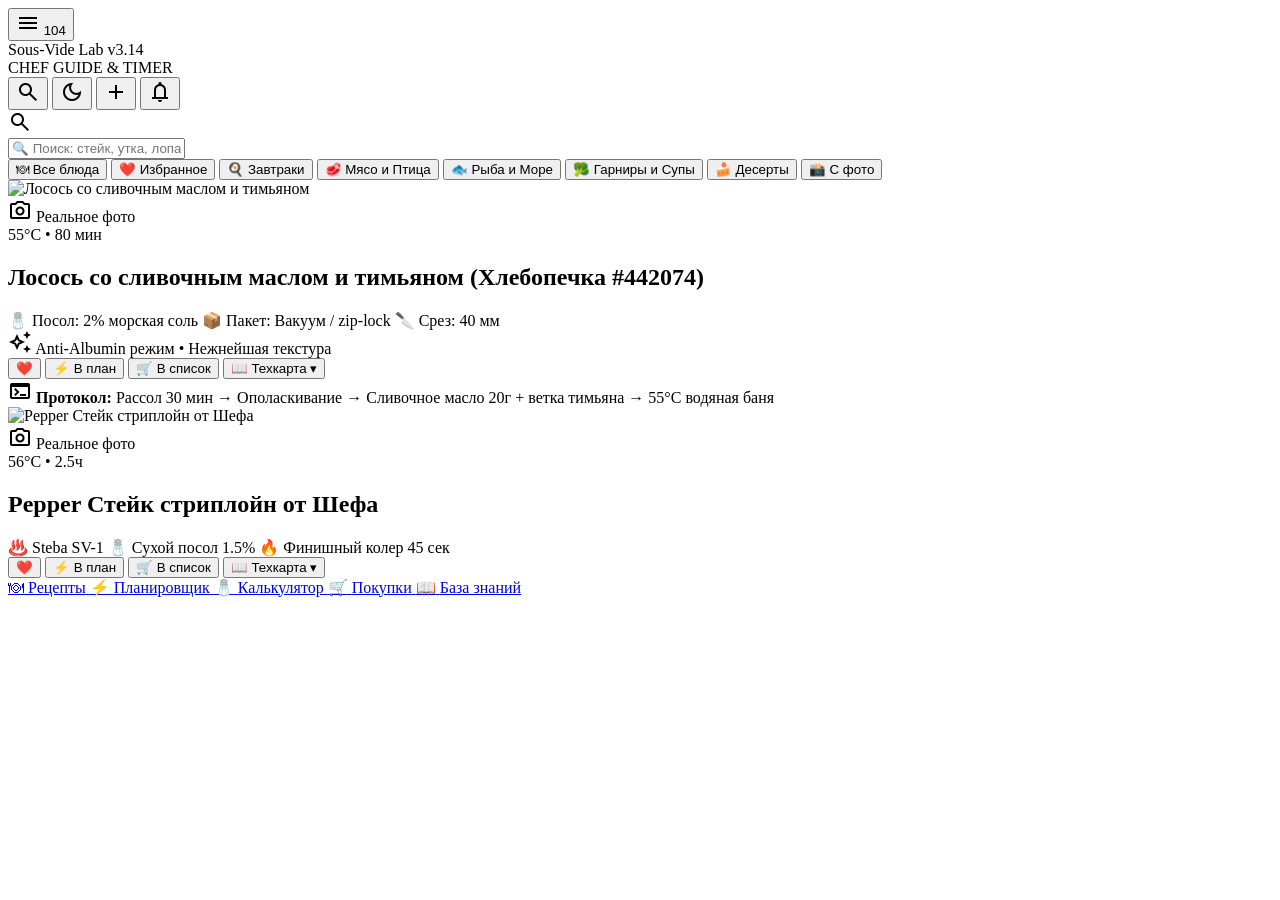
==== .stitch/anchor_screen.html @ d3f09a29 "docs(stitch): export project design system and Stitch metadata (project 6615989513165346535)" ====
<!DOCTYPE html>

<html class="dark" lang="ru"><head>
<meta charset="utf-8"/>
<meta content="width=device-width, initial-scale=1.0, maximum-scale=1.0, user-scalable=no" name="viewport"/>
<title>Sous-Vide Chef Lab</title>
<!-- Google Fonts & Material Symbols -->
<link href="https://fonts.googleapis.com" rel="preconnect"/>
<link crossorigin="" href="https://fonts.gstatic.com" rel="preconnect"/>
<link href="https://fonts.googleapis.com/css2?family=Inter:wght@400;500;600;700;800&amp;family=JetBrains+Mono:wght@500;700;800&amp;display=swap" rel="stylesheet"/>
<link href="https://fonts.googleapis.com/css2?family=Material+Symbols+Outlined:wght,FILL@100..700,0..1&amp;display=swap" rel="stylesheet"/>
<link href="https://fonts.googleapis.com/css2?family=Material+Symbols+Outlined:wght,FILL@100..700,0..1&amp;display=swap" rel="stylesheet"/>
<!-- Tailwind CSS v3 with configuration -->
<script src="https://cdn.tailwindcss.com?plugins=forms,container-queries"></script>
<script id="tailwind-config">
    tailwind.config = {
      darkMode: "class",
      theme: {
        extend: {
          "colors": {
            "tertiary-fixed-dim": "#7fd0ff",
            "sky": "#38bdf8",
            "emerald-glow": "rgba(16, 185, 129, 0.18)",
            "text-muted": "#64748b",
            "on-tertiary": "#00344a",
            "text-primary": "#f8fafc",
            "on-tertiary-fixed": "#001e2d",
            "on-primary": "#472a00",
            "on-surface": "#f0e0d1",
            "secondary": "#c3c6d3",
            "on-error-container": "#ffdad6",
            "error-container": "#93000a",
            "on-tertiary-container": "#004966",
            "primary-fixed": "#ffddb8",
            "on-error": "#690005",
            "error": "#ffb4ab",
            "tertiary-container": "#1abdff",
            "outline": "#a08e7a",
            "on-primary-fixed-variant": "#653e00",
            "inverse-on-surface": "#382f25",
            "primary-fixed-dim": "#ffb95f",
            "outline-variant": "#534434",
            "emerald": "#10b981",
            "surface-container": "#261e15",
            "surface": "#12161f",
            "on-secondary": "#2c303a",
            "on-background": "#f0e0d1",
            "border-subtle": "rgba(255, 255, 255, 0.08)",
            "surface-container-high": "#31281f",
            "text-secondary": "#94a3b8",
            "primary-container": "#f59e0b",
            "surface-variant": "#3c3329",
            "on-primary-fixed": "#2a1700",
            "ruby": "#ef4444",
            "tertiary": "#8fd5ff",
            "on-tertiary-fixed-variant": "#004c6a",
            "surface-highlight": "#242d3d",
            "ruby-glow": "rgba(239, 68, 68, 0.18)",
            "surface-dim": "#19120a",
            "amber-glow": "rgba(245, 158, 11, 0.18)",
            "surface-container-highest": "#3c3329",
            "on-secondary-fixed-variant": "#434751",
            "primary": "#ffc174",
            "surface-container-low": "#221a12",
            "surface-bright": "#41382e",
            "tertiary-fixed": "#c5e7ff",
            "background": "#19120a",
            "secondary-fixed-dim": "#c3c6d3",
            "secondary-container": "#454953",
            "on-secondary-container": "#b5b8c4",
            "secondary-fixed": "#dfe2ef",
            "surface-hover": "#1a202c",
            "on-surface-variant": "#d8c3ad",
            "on-secondary-fixed": "#181c25",
            "canvas": "#0a0c10",
            "border": "#1e293b",
            "on-primary-container": "#613b00",
            "inverse-primary": "#855300",
            "inverse-surface": "#f0e0d1",
            "surface-tint": "#ffb95f",
            "sky-glow": "rgba(56, 189, 248, 0.18)",
            "amber": "#f59e0b",
            "surface-container-lowest": "#140d06"
          },
          "borderRadius": {
            "DEFAULT": "0.125rem",
            "lg": "0.25rem",
            "xl": "0.5rem",
            "full": "0.75rem"
          },
          "spacing": {
            "space-xs": "4px",
            "gutter": "16px",
            "space-xl": "24px",
            "space-sm": "8px",
            "space-md": "12px",
            "space-lg": "16px",
            "margin": "16px"
          },
          "fontFamily": {
            "caption": ["Inter"],
            "heading-1": ["Inter"],
            "temperature": ["JetBrains Mono"],
            "body": ["Inter"],
            "heading-2": ["Inter"]
          },
          "fontSize": {
            "caption": ["0.75rem", { "lineHeight": "1.4", "fontWeight": "600" }],
            "heading-1": ["1.25rem", { "lineHeight": "1.4", "letterSpacing": "-0.02em", "fontWeight": "700" }],
            "temperature": ["1.05rem", { "lineHeight": "1.2", "fontWeight": "800" }],
            "body": ["0.9rem", { "lineHeight": "1.5", "fontWeight": "400" }],
            "heading-2": ["1.1rem", { "lineHeight": "1.4", "letterSpacing": "-0.01em", "fontWeight": "700" }]
          }
        }
      }
    }
  </script>
<style>
    .no-scrollbar::-webkit-scrollbar { display: none; }
    .no-scrollbar { -ms-overflow-style: none; scrollbar-width: none; }
  </style>
</head>
<body class="bg-canvas text-text-primary min-h-screen font-body antialiased pb-24 selection:bg-amber selection:text-canvas">
<!-- Mobile Outer Frame Wrapper -->
<div class="max-w-[420px] mx-auto min-h-screen bg-canvas flex flex-col relative shadow-2xl">
<!-- 1. Top Sticky Compact Header -->
<header class="sticky top-0 z-40 bg-surface/95 backdrop-blur-[18px] border-b border-border px-3.5 py-2.5 flex items-center justify-between transition-colors">
<!-- Left side: Hamburger Button + Title & Micro-Badges -->
<div class="flex items-center gap-2.5">
<button aria-label="Меню" class="relative w-9 h-9 rounded-xl bg-surface-highlight/70 border border-border flex items-center justify-center text-text-secondary active:scale-95 transition-transform">
<span class="material-symbols-outlined text-[20px]">menu</span>
<span class="absolute -top-1 -right-1 bg-amber text-canvas text-[10px] font-temperature font-bold px-1.5 py-0.2 rounded-full ring-2 ring-surface shadow-sm">104</span>
</button>
<div class="flex flex-col">
<div class="flex items-center gap-1.5">
<span class="font-heading-2 text-heading-2 text-text-primary tracking-tight font-bold">Sous-Vide Lab</span>
<span class="text-[10px] font-caption bg-surface-highlight border border-border px-1.5 py-0.5 rounded text-text-muted">v3.14</span>
</div>
<span class="text-[9px] font-caption tracking-wider text-amber uppercase font-semibold">CHEF GUIDE &amp; TIMER</span>
</div>
</div>
<!-- Right side: Quick Action Buttons -->
<div class="flex items-center gap-1.5">
<button aria-label="Поиск" class="w-8 h-8 rounded-xl bg-surface-highlight/60 border border-border flex items-center justify-center text-text-secondary hover:text-text-primary active:scale-95 transition">
<span class="material-symbols-outlined text-[18px]">search</span>
</button>
<button aria-label="Переключить тему" class="w-8 h-8 rounded-xl bg-surface-highlight/60 border border-border flex items-center justify-center text-text-secondary hover:text-amber active:scale-95 transition">
<span class="material-symbols-outlined text-[18px]">dark_mode</span>
</button>
<button aria-label="Создать рецепт" class="w-8 h-8 rounded-xl bg-surface-highlight/60 border border-border flex items-center justify-center text-text-secondary hover:text-text-primary active:scale-95 transition">
<span class="material-symbols-outlined text-[18px]">add</span>
</button>
<button aria-label="Уведомления" class="relative w-8 h-8 rounded-xl bg-surface-highlight/60 border border-border flex items-center justify-center text-text-secondary hover:text-text-primary active:scale-95 transition">
<span class="material-symbols-outlined text-[18px]">notifications</span>
<span class="absolute top-1.5 right-1.5 w-1.5 h-1.5 rounded-full bg-amber ring-2 ring-surface"></span>
</button>
</div>
</header>
<!-- Main Content Area -->
<main class="flex-1 px-3.5 pt-3.5 space-y-4">
<!-- 2. Search Bar -->
<div class="relative w-full">
<div class="absolute inset-y-0 left-0 pl-3 flex items-center pointer-events-none text-text-muted">
<span class="material-symbols-outlined text-[18px]">search</span>
</div>
<input class="w-full bg-surface text-text-primary text-caption font-caption placeholder:text-text-muted/70 pl-9 pr-3.5 py-2.5 rounded-xl border border-border focus:border-amber focus:ring-1 focus:ring-amber focus:outline-none transition-colors shadow-inner" placeholder="🔍 Поиск: стейк, утка, лопатка, ветчина, соус..." type="text"/>
</div>
<!-- 3. Horizontal Category Hub Chips -->
<nav aria-label="Категории блюд" class="flex items-center gap-2 overflow-x-auto no-scrollbar py-0.5">
<button class="shrink-0 flex items-center gap-1.5 px-3 py-1.5 rounded-full bg-amber text-canvas font-caption text-caption shadow-[0_0_12px_rgba(245,158,11,0.35)] transition-all">
<span>🍽</span>
<span>Все блюда</span>
</button>
<button class="shrink-0 flex items-center gap-1.5 px-3 py-1.5 rounded-full bg-surface border border-border text-text-secondary hover:text-text-primary font-caption text-caption transition-colors">
<span>❤️</span>
<span>Избранное</span>
</button>
<button class="shrink-0 flex items-center gap-1.5 px-3 py-1.5 rounded-full bg-surface border border-border text-text-secondary hover:text-text-primary font-caption text-caption transition-colors">
<span>🍳</span>
<span>Завтраки</span>
</button>
<button class="shrink-0 flex items-center gap-1.5 px-3 py-1.5 rounded-full bg-surface border border-border text-text-secondary hover:text-text-primary font-caption text-caption transition-colors">
<span>🥩</span>
<span>Мясо и Птица</span>
</button>
<button class="shrink-0 flex items-center gap-1.5 px-3 py-1.5 rounded-full bg-surface border border-border text-text-secondary hover:text-text-primary font-caption text-caption transition-colors">
<span>🐟</span>
<span>Рыба и Море</span>
</button>
<button class="shrink-0 flex items-center gap-1.5 px-3 py-1.5 rounded-full bg-surface border border-border text-text-secondary hover:text-text-primary font-caption text-caption transition-colors">
<span>🥦</span>
<span>Гарниры и Супы</span>
</button>
<button class="shrink-0 flex items-center gap-1.5 px-3 py-1.5 rounded-full bg-surface border border-border text-text-secondary hover:text-text-primary font-caption text-caption transition-colors">
<span>🍰</span>
<span>Десерты</span>
</button>
<button class="shrink-0 flex items-center gap-1.5 px-3 py-1.5 rounded-full bg-surface border border-border text-text-secondary hover:text-text-primary font-caption text-caption transition-colors">
<span>📸</span>
<span>С фото</span>
</button>
</nav>
<!-- 4. Recipe Cards Feed -->
<section aria-label="Список рецептов" class="space-y-4">
<!-- Card 1: Salmon Hero -->
<article class="bg-surface rounded-xl border border-border overflow-hidden shadow-lg shadow-canvas/40 transition-all hover:border-border-subtle">
<!-- Image Banner Container -->
<div class="relative w-full h-44 overflow-hidden bg-surface-highlight">
<img alt="Лосось со сливочным маслом и тимьяном" class="w-full h-full object-cover transition-transform duration-500 hover:scale-105" src="https://lh3.googleusercontent.com/aida-public/[base64]"/>
<div class="absolute inset-0 bg-gradient-to-t from-surface via-transparent to-black/30"></div>
<!-- Top Left Emerald Pill -->
<div class="absolute top-2.5 left-2.5 flex items-center gap-1 bg-surface/90 border border-emerald/40 backdrop-blur-md px-2.5 py-1 rounded-full text-emerald text-[11px] font-caption shadow-[0_0_10px_rgba(16,185,129,0.2)]">
<span class="material-symbols-outlined text-[13px]">photo_camera</span>
<span>Реальное фото</span>
</div>
<!-- Top Right Glowing Monospace Amber Pill -->
<div class="absolute top-2.5 right-2.5 bg-canvas/90 border border-amber/50 backdrop-blur-md px-2.5 py-1 rounded-full text-amber font-temperature text-[12px] font-bold shadow-[0_0_12px_rgba(245,158,11,0.25)] flex items-center gap-1">
<span class="w-1.5 h-1.5 rounded-full bg-amber animate-pulse"></span>
<span>55°C • 80 мин</span>
</div>
</div>
<!-- Card Content Body -->
<div class="p-3.5 space-y-3">
<div>
<h2 class="font-heading-2 text-heading-2 text-text-primary leading-tight hover:text-primary transition-colors">
                Лосось со сливочным маслом и тимьяном (Хлебопечка #442074)
              </h2>
</div>
<!-- Spec Tags Row -->
<div class="flex flex-wrap items-center gap-1.5 text-[11px] font-caption text-text-secondary">
<span class="bg-surface-highlight/80 border border-border px-2 py-0.5 rounded-lg flex items-center gap-1">
<span>🧂</span> Посол: 2% морская соль
              </span>
<span class="bg-surface-highlight/80 border border-border px-2 py-0.5 rounded-lg flex items-center gap-1">
<span>📦</span> Пакет: Вакуум / zip-lock
              </span>
<span class="bg-surface-highlight/80 border border-border px-2 py-0.5 rounded-lg flex items-center gap-1">
<span>🔪</span> Срез: 40 мм
              </span>
</div>
<!-- Chef Tips Pill -->
<div class="flex items-center gap-1.5 bg-amber/10 border border-amber/20 px-2.5 py-1 rounded-lg text-primary text-[11px] font-caption">
<span class="material-symbols-outlined text-[14px] text-amber">auto_awesome</span>
<span>Anti-Albumin режим • Нежнейшая текстура</span>
</div>
<!-- Action Buttons Row -->
<div class="grid grid-cols-4 gap-1.5 pt-1">
<button class="h-9 rounded-xl bg-surface-highlight border border-border text-ruby hover:bg-ruby/10 flex items-center justify-center active:scale-95 transition" title="В избранное">
<span class="text-sm">❤️</span>
</button>
<button class="h-9 rounded-xl bg-amber/15 border border-amber/30 text-amber font-caption text-[11px] font-semibold flex items-center justify-center gap-1 active:scale-95 transition" title="В план">
<span>⚡️</span>
<span>В план</span>
</button>
<button class="h-9 rounded-xl bg-surface-highlight border border-border text-text-secondary hover:text-text-primary font-caption text-[11px] flex items-center justify-center gap-1 active:scale-95 transition" title="В список покупок">
<span>🛒</span>
<span>В список</span>
</button>
<button class="h-9 rounded-xl bg-surface-highlight border border-border text-text-secondary hover:text-text-primary font-caption text-[11px] flex items-center justify-center gap-0.5 active:scale-95 transition" title="Техкарта">
<span>📖</span>
<span>Техкарта ▾</span>
</button>
</div>
<!-- Expanded Preview Snippet of Tech Card -->
<div class="p-2.5 rounded-xl bg-canvas/70 border border-border/80 text-[11px] font-body text-text-secondary leading-relaxed flex items-start gap-2">
<span class="material-symbols-outlined text-amber text-[16px] shrink-0 mt-0.5">terminal</span>
<span>
<strong class="text-text-primary">Протокол:</strong> Рассол 30 мин → Ополаскивание → Сливочное масло 20г + ветка тимьяна → 55°C водяная баня
              </span>
</div>
</div>
</article>
<!-- Card 2: Striploin Steak -->
<article class="bg-surface rounded-xl border border-border overflow-hidden shadow-lg shadow-canvas/40 transition-all hover:border-border-subtle">
<!-- Image Banner Container -->
<div class="relative w-full h-44 overflow-hidden bg-surface-highlight">
<img alt="Pepper Стейк стриплойн от Шефа" class="w-full h-full object-cover transition-transform duration-500 hover:scale-105" src="https://lh3.googleusercontent.com/aida-public/[base64]"/>
<div class="absolute inset-0 bg-gradient-to-t from-surface via-transparent to-black/30"></div>
<!-- Top Left Emerald Pill -->
<div class="absolute top-2.5 left-2.5 flex items-center gap-1 bg-surface/90 border border-emerald/40 backdrop-blur-md px-2.5 py-1 rounded-full text-emerald text-[11px] font-caption shadow-[0_0_10px_rgba(16,185,129,0.2)]">
<span class="material-symbols-outlined text-[13px]">photo_camera</span>
<span>Реальное фото</span>
</div>
<!-- Top Right Glowing Monospace Amber Pill -->
<div class="absolute top-2.5 right-2.5 bg-canvas/90 border border-amber/50 backdrop-blur-md px-2.5 py-1 rounded-full text-amber font-temperature text-[12px] font-bold shadow-[0_0_12px_rgba(245,158,11,0.25)] flex items-center gap-1">
<span class="w-1.5 h-1.5 rounded-full bg-amber animate-pulse"></span>
<span>56°C • 2.5ч</span>
</div>
</div>
<!-- Card Content Body -->
<div class="p-3.5 space-y-3">
<div>
<h2 class="font-heading-2 text-heading-2 text-text-primary leading-tight hover:text-primary transition-colors">
                Pepper Стейк стриплойн от Шефа
              </h2>
</div>
<!-- Spec Tags Row -->
<div class="flex flex-wrap items-center gap-1.5 text-[11px] font-caption text-text-secondary">
<span class="bg-surface-highlight/80 border border-border px-2 py-0.5 rounded-lg flex items-center gap-1">
<span>♨️</span> Steba SV-1
              </span>
<span class="bg-surface-highlight/80 border border-border px-2 py-0.5 rounded-lg flex items-center gap-1">
<span>🧂</span> Сухой посол 1.5%
              </span>
<span class="bg-surface-highlight/80 border border-border px-2 py-0.5 rounded-lg flex items-center gap-1">
<span>🔥</span> Финишный колер 45 сек
              </span>
</div>
<!-- Action Buttons Row -->
<div class="grid grid-cols-4 gap-1.5 pt-1">
<button class="h-9 rounded-xl bg-surface-highlight border border-border text-ruby hover:bg-ruby/10 flex items-center justify-center active:scale-95 transition" title="В избранное">
<span class="text-sm">❤️</span>
</button>
<button class="h-9 rounded-xl bg-amber/15 border border-amber/30 text-amber font-caption text-[11px] font-semibold flex items-center justify-center gap-1 active:scale-95 transition" title="В план">
<span>⚡️</span>
<span>В план</span>
</button>
<button class="h-9 rounded-xl bg-surface-highlight border border-border text-text-secondary hover:text-text-primary font-caption text-[11px] flex items-center justify-center gap-1 active:scale-95 transition" title="В список покупок">
<span>🛒</span>
<span>В список</span>
</button>
<button class="h-9 rounded-xl bg-surface-highlight border border-border text-text-secondary hover:text-text-primary font-caption text-[11px] flex items-center justify-center gap-0.5 active:scale-95 transition" title="Техкарта">
<span>📖</span>
<span>Техкарта ▾</span>
</button>
</div>
</div>
</article>
</section>
</main>
<!-- 5. Fixed Bottom Navigation Bar -->
<nav class="fixed bottom-0 left-0 right-0 z-50 bg-surface/95 backdrop-blur-lg border-t border-border shadow-lg shadow-canvas/50">
<div class="max-w-[420px] mx-auto flex items-center justify-around px-2 py-2">
<!-- Tab 1: Рецепты (Active) -->
<a aria-current="page" class="flex flex-col items-center justify-center text-primary font-caption p-1.5 rounded-lg bg-surface-highlight relative active:scale-95 transition-transform" href="#recipes">
<span class="text-[17px] mb-0.5">🍽</span>
<span class="text-[10px] tracking-tight">Рецепты</span>
<span class="absolute -top-1 w-5 h-0.5 bg-amber rounded-full shadow-[0_0_8px_#f59e0b]"></span>
</a>
<!-- Tab 2: Планировщик -->
<a class="flex flex-col items-center justify-center text-text-muted hover:text-text-primary font-caption p-1.5 active:scale-95 transition-transform" href="#planner">
<span class="text-[17px] mb-0.5">⚡️</span>
<span class="text-[10px] tracking-tight">Планировщик</span>
</a>
<!-- Tab 3: Калькулятор -->
<a class="flex flex-col items-center justify-center text-text-muted hover:text-text-primary font-caption p-1.5 active:scale-95 transition-transform" href="#calc">
<span class="text-[17px] mb-0.5">🧂</span>
<span class="text-[10px] tracking-tight">Калькулятор</span>
</a>
<!-- Tab 4: Покупки -->
<a class="flex flex-col items-center justify-center text-text-muted hover:text-text-primary font-caption p-1.5 active:scale-95 transition-transform" href="#cart">
<span class="text-[17px] mb-0.5">🛒</span>
<span class="text-[10px] tracking-tight">Покупки</span>
</a>
<!-- Tab 5: База знаний -->
<a class="flex flex-col items-center justify-center text-text-muted hover:text-text-primary font-caption p-1.5 active:scale-95 transition-transform" href="#kb">
<span class="text-[17px] mb-0.5">📖</span>
<span class="text-[10px] tracking-tight">База знаний</span>
</a>
</div>
</nav>
</div>
</body></html>
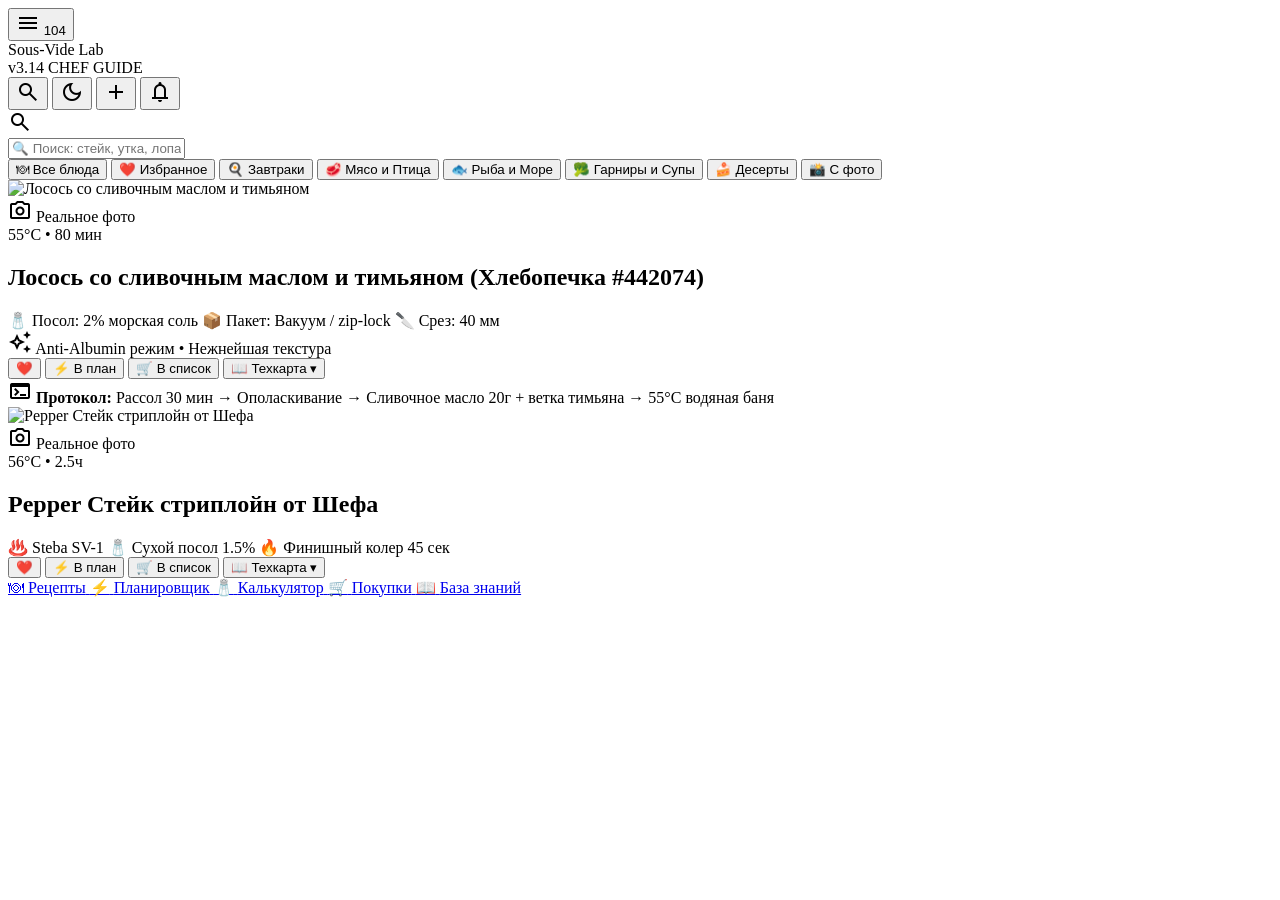
==== commit 77735864: "docs(stitch): sync anchor screen with consistent button sizing and subtitle version badge" ====
--- a/.stitch/anchor_screen.html
+++ b/.stitch/anchor_screen.html
@@ -124,33 +124,33 @@
 <!-- Mobile Outer Frame Wrapper -->
 <div class="max-w-[420px] mx-auto min-h-screen bg-canvas flex flex-col relative shadow-2xl">
 <!-- 1. Top Sticky Compact Header -->
-<header class="sticky top-0 z-40 bg-surface/95 backdrop-blur-[18px] border-b border-border px-3.5 py-2.5 flex items-center justify-between transition-colors">
-<!-- Left side: Hamburger Button + Title & Micro-Badges -->
-<div class="flex items-center gap-2.5">
-<button aria-label="Меню" class="relative w-9 h-9 rounded-xl bg-surface-highlight/70 border border-border flex items-center justify-center text-text-secondary active:scale-95 transition-transform">
-<span class="material-symbols-outlined text-[20px]">menu</span>
+<header class="sticky top-0 z-40 bg-surface/95 backdrop-blur-[18px] border-b border-border px-3 py-2 flex items-center justify-between transition-colors">
+<!-- Left side: Hamburger Button + Title & Subtitle with Version Badge -->
+<div class="flex items-center gap-2">
+<button aria-label="Меню" class="relative w-9 h-9 rounded-xl bg-surface-highlight/70 border border-border flex items-center justify-center text-text-secondary active:scale-95 transition-transform shrink-0">
+<span class="material-symbols-outlined text-[19px]">menu</span>
 <span class="absolute -top-1 -right-1 bg-amber text-canvas text-[10px] font-temperature font-bold px-1.5 py-0.2 rounded-full ring-2 ring-surface shadow-sm">104</span>
 </button>
-<div class="flex flex-col">
-<div class="flex items-center gap-1.5">
-<span class="font-heading-2 text-heading-2 text-text-primary tracking-tight font-bold">Sous-Vide Lab</span>
-<span class="text-[10px] font-caption bg-surface-highlight border border-border px-1.5 py-0.5 rounded text-text-muted">v3.14</span>
-</div>
-<span class="text-[9px] font-caption tracking-wider text-amber uppercase font-semibold">CHEF GUIDE &amp; TIMER</span>
-</div>
-</div>
-<!-- Right side: Quick Action Buttons -->
-<div class="flex items-center gap-1.5">
-<button aria-label="Поиск" class="w-8 h-8 rounded-xl bg-surface-highlight/60 border border-border flex items-center justify-center text-text-secondary hover:text-text-primary active:scale-95 transition">
+<div class="flex flex-col min-w-0">
+<span class="font-heading-2 text-heading-2 text-text-primary tracking-tight font-bold text-[15px] leading-tight whitespace-nowrap">Sous-Vide Lab</span>
+<div class="flex items-center gap-1.5 mt-0.5 whitespace-nowrap">
+<span class="text-[9px] font-mono bg-amber/15 border border-amber/35 px-1 py-0.2 rounded text-amber font-bold leading-none shrink-0">v3.14</span>
+<span class="text-[9px] font-caption tracking-wider text-amber uppercase font-semibold leading-none">CHEF GUIDE</span>
+</div>
+</div>
+</div>
+<!-- Right side: Quick Action Buttons (Uniform 36x36) -->
+<div class="flex items-center gap-1 shrink-0">
+<button aria-label="Поиск" class="w-9 h-9 rounded-xl bg-surface-highlight/60 border border-border flex items-center justify-center text-text-secondary hover:text-text-primary active:scale-95 transition shrink-0">
 <span class="material-symbols-outlined text-[18px]">search</span>
 </button>
-<button aria-label="Переключить тему" class="w-8 h-8 rounded-xl bg-surface-highlight/60 border border-border flex items-center justify-center text-text-secondary hover:text-amber active:scale-95 transition">
+<button aria-label="Переключить тему" class="w-9 h-9 rounded-xl bg-surface-highlight/60 border border-border flex items-center justify-center text-text-secondary hover:text-amber active:scale-95 transition shrink-0">
 <span class="material-symbols-outlined text-[18px]">dark_mode</span>
 </button>
-<button aria-label="Создать рецепт" class="w-8 h-8 rounded-xl bg-surface-highlight/60 border border-border flex items-center justify-center text-text-secondary hover:text-text-primary active:scale-95 transition">
+<button aria-label="Создать рецепт" class="w-9 h-9 rounded-xl bg-surface-highlight/60 border border-border flex items-center justify-center text-text-secondary hover:text-text-primary active:scale-95 transition shrink-0">
 <span class="material-symbols-outlined text-[18px]">add</span>
 </button>
-<button aria-label="Уведомления" class="relative w-8 h-8 rounded-xl bg-surface-highlight/60 border border-border flex items-center justify-center text-text-secondary hover:text-text-primary active:scale-95 transition">
+<button aria-label="Уведомления" class="relative w-9 h-9 rounded-xl bg-surface-highlight/60 border border-border flex items-center justify-center text-text-secondary hover:text-text-primary active:scale-95 transition shrink-0">
 <span class="material-symbols-outlined text-[18px]">notifications</span>
 <span class="absolute top-1.5 right-1.5 w-1.5 h-1.5 rounded-full bg-amber ring-2 ring-surface"></span>
 </button>
